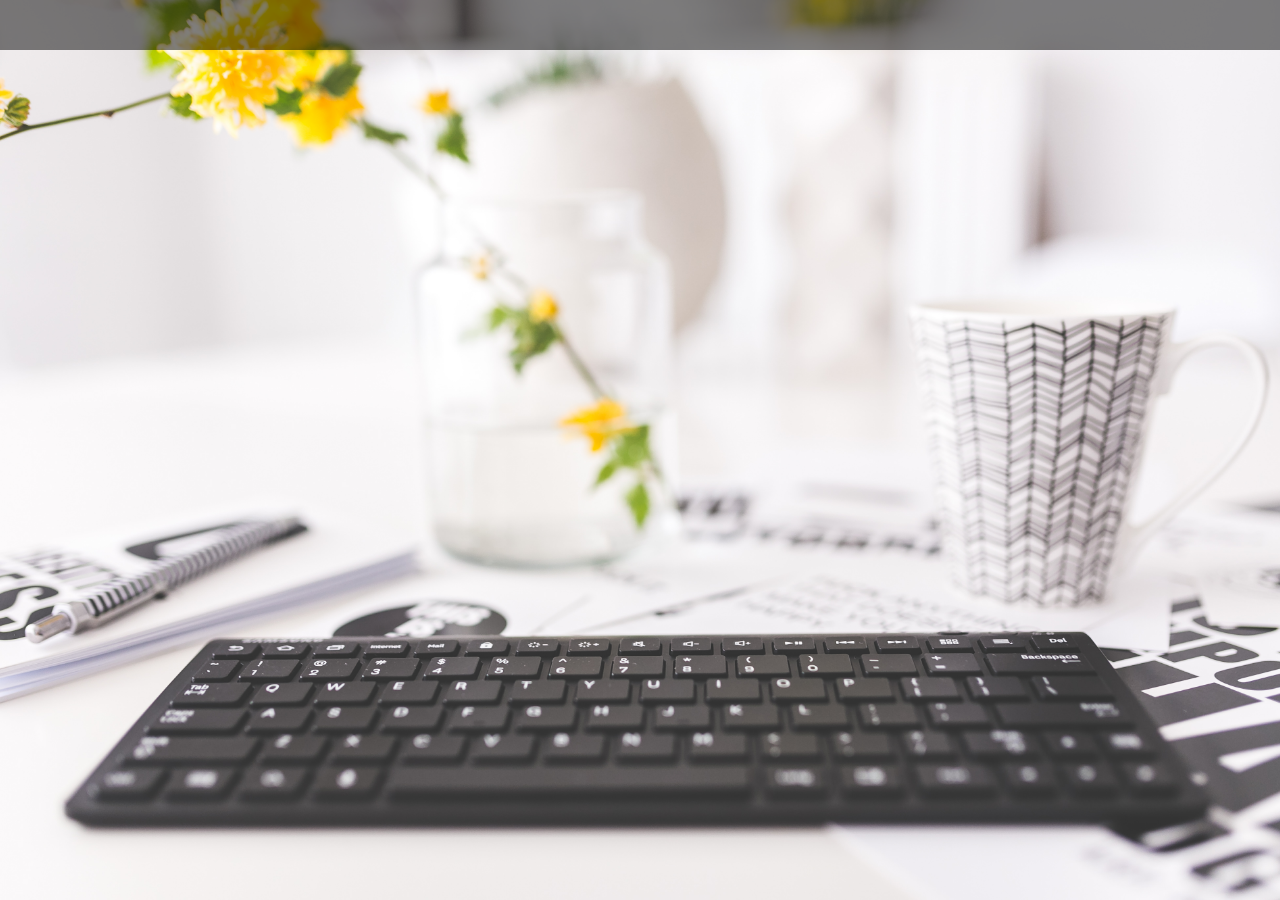
==== index.html @ 590ce536 "typing speed" ====
<!DOCTYPE html>
<html lang="en">
<head>

  <!-- Basic Page Needs
  –––––––––––––––––––––––––––––––––––––––––––––––––– -->
  <meta charset="utf-8">
  <title>Jennifer Zheng</title>
  <meta name="description" content="">
  <meta name="author" content="">

  <!-- Mobile Specific Metas
  –––––––––––––––––––––––––––––––––––––––––––––––––– -->
  <!-- <meta name="viewport" content="width=device-width, initial-scale=1"> -->

  <!-- FONT
  –––––––––––––––––––––––––––––––––––––––––––––––––– -->
  <link href="//fonts.googleapis.com/css?family=Raleway:400,300,600" rel="stylesheet" type="text/css">

  <!-- CSS
  –––––––––––––––––––––––––––––––––––––––––––––––––– -->
<!--   <link rel="stylesheet" href="css/normalize.css">
  <link rel="stylesheet" href="css/skeleton.css"> -->
  
  <!-- Favicon
  –––––––––––––––––––––––––––––––––––––––––––––––––– -->
  <!-- Latest compiled and minified CSS -->
<link rel="stylesheet" href="https://maxcdn.bootstrapcdn.com/bootstrap/3.3.7/css/bootstrap.min.css" integrity="sha384-BVYiiSIFeK1dGmJRAkycuHAHRg32OmUcww7on3RYdg4Va+PmSTsz/K68vbdEjh4u" crossorigin="anonymous">

<!-- Optional theme -->
<!-- <link rel="stylesheet" href="https://maxcdn.bootstrapcdn.com/bootstrap/3.3.7/css/bootstrap-theme.min.css" integrity="sha384-rHyoN1iRsVXV4nD0JutlnGaslCJuC7uwjduW9SVrLvRYooPp2bWYgmgJQIXwl/Sp" crossorigin="anonymous"> -->
<link href="https://fonts.googleapis.com/css?family=Pacifico" rel="stylesheet">
<link rel="stylesheet" href="css/custom.css">

<!-- Latest compiled and minified JavaScript -->
<script src="https://code.jquery.com/jquery-3.1.0.js"   integrity="sha256-slogkvB1K3VOkzAI8QITxV3VzpOnkeNVsKvtkYLMjfk="   crossorigin="anonymous"></script>
<script src="https://maxcdn.bootstrapcdn.com/bootstrap/3.3.7/js/bootstrap.min.js" integrity="sha384-Tc5IQib027qvyjSMfHjOMaLkfuWVxZxUPnCJA7l2mCWNIpG9mGCD8wGNIcPD7Txa" crossorigin="anonymous"></script>
<script src="typed.js"></script>

<script>
  $(function(){
      $(".element").typed({
        strings: ["Hi there,", "Welcome!", "My name is Jennifer Zheng"],
        typeSpeed: 50,
        // time before backspacing
        backDelay: 2000,
        loop: true,
        // show cursor
        showCursor: true,
        // character for cursor
        cursorChar: "|",
      });
  });
</script>
  
  <!-- <link rel="icon" type="image/png" href="images/favicon.png"> -->


</head>
<body>
    <nav class="navbar navbar-inverse">
      <div class="container">
        <div class="navbar-header">
        </div>
      </div>
    </nav>

    <div class="element"></div>
<!-- <div class="navbar transparent navbar-inverse navbar-fixed-top">
   <nav class="navbar-inner">
   <ul class="nav navbar-nav">
        <li><a href="#">Link</a></li>
   </ul>
   </div>
</div> -->
  <!-- Header
  –––––––––––––––––––––––––––––––––––––––––––––––––– -->
  <!-- <div class="container" background-image="images/background.jpg"> -->
  <!-- </div> -->
<!--   <div class="header">
    <div class="container">
      <div class="row">
        <div class="twelve columns" style="margin-top: 10%; text-align: center">
          <h1>Jennifer Zheng</h1>
        </div>

        <div class="row">
          <div class="three columns" style="margin-bottom: 10%; text-align: center">
            <a href="index.html">About Me</a>
          </div>
          <div class="three columns" style="margin-bottom: 10%; text-align: center">
            <a href="photoalbum.html">Photo Album</a>
          </div>

          <div class="three columns" style="margin-bottom: 10%; text-align: center">
            <a href="resume.html">Resume</a>
          </div>

          <div class="three columns" style="margin-bottom: 10%; text-align: center">
            <a href="contactme.html">Contact Me</a>
          </div>
          </div>       
      </div>
  </div>
</div> -->

  <!-- About
  –––––––––––––––––––––––––––––––––––––––––––––––––– -->
<!--   <div class="about">
    <div class="container">
      <div class="row">
        <div class="twelve columns" style="margin-top: 5%">
          <h3 style="text-align:center">About Me</h3>
          <p>Hi there, welcome to my personal website! I am a 19 year old computer programmer and I have been coding since my senior year of high school. Through my computer science course in high school, I discovered the logical and problem-solving process of coding. As the concepts clicked in my brain, I decided that I wanted to pursue this field in my college education and explore the possibilities that computer science offers. Fast forward a couple of years, and I am now a junior studying Computer Science and Business Administration at the University of Southern California.</p>
          <p>Through my studies here at SC, I have been able to develop my coding skills in C++ and Java while building accumulative projects in my classes. I also had the opportunity to join CDK Global in Portland, OR over Summer 2016 as a software engineering intern, where I gained valuable experience in front-end development. Not only did I develop hard skills in HTML/CSS, Javascript, and PHP, but I also gained knowledge through working in a professional, software development environment. This included working in an Agile team and gaining experience in using various software development tools. As I learned more about the computer science field through academic and professional opportunities, I am now even more excited to delve into learning about more languages and exciting technologies. I plan to build these additional skills through personal projects, such as revamping this website from bare bones HTML/CSS to reponsive Bootstrap and Javascript functionality. Furthermore, I plan to continue attending hack-a-thons (s/o to HACKSC as my first hack-a-thon) and taking additional technical electives through USC's IT Program. If you want to learn about my education, experience, and projects in more detail, check out my <a href="resume.html">resume</a> and <a href="https://www.linkedin.com/in/jennifer-zheng">LinkedIn</a>!</p>
          <p>Outside of my studies, I have various interests and hobbies that fill up my free time. For example, I love to travel and throughout my childhood, I have had the opportunities of traveling around the country with my family. For as long as I remember, our family would plan at least one road trip every year to visit national parks and explore cities. Now, I have the itch to explore outside North America and visit places like Europe, Iceland, New Zealand, and Japan. Furthermore, through growing up in the Pacific Northwest, I have a great appreciation for the outdoors, and I am always up for a hike to discover the natural beauty that Washington and Oregon holds.</p>
          <h3 style="text-align:center">Random Facts</h3>
          <ul>
            <li>Hometown: Vancouver, WA</li>
            <li>Favorite City: Seattle, WA</li>
            <li>Favorite Book: Harry Potter and the Goblet of Fire</li>
            <li>Favorite TV Comedies: Friends, Parks and Recreation</li>
            <li>Superhero Power: Metamorphosis</li>
            <li>I want to learn: guitar, photography, Swift, UI/UX design, and AngularJS
          </ul>         
        </div>
      </div>     
    </div>
</div> -->


<!-- End Document
  –––––––––––––––––––––––––––––––––––––––––––––––––– -->
</body>
</html>
---- css/skeleton.css ----
/*
* Skeleton V2.0.4
* Copyright 2014, Dave Gamache
* www.getskeleton.com
* Free to use under the MIT license.
* http://www.opensource.org/licenses/mit-license.php
* 12/29/2014
*/


/* Table of contents
––––––––––––––––––––––––––––––––––––––––––––––––––
- Grid
- Base Styles
- Typography
- Links
- Buttons
- Forms
- Lists
- Code
- Tables
- Spacing
- Utilities
- Clearing
- Media Queries
*/


/* Grid
–––––––––––––––––––––––––––––––––––––––––––––––––– */
.container {
  position: relative;
  width: 100%;
  max-width: 960px;
  margin: 0 auto;
  padding: 0 20px;
  box-sizing: border-box; }
.column,
.columns {
  width: 100%;
  float: left;
  box-sizing: border-box; }

/* For devices larger than 400px */
@media (min-width: 400px) {
  .container {
    width: 85%;
    padding: 0; }
}

/* For devices larger than 550px */
@media (min-width: 550px) {
  .container {
    width: 80%; }
  .column,
  .columns {
    margin-left: 4%; }
  .column:first-child,
  .columns:first-child {
    margin-left: 0; }

  .one.column,
  .one.columns                    { width: 4.66666666667%; }
  .two.columns                    { width: 13.3333333333%; }
  .three.columns                  { width: 22%;            }
  .four.columns                   { width: 30.6666666667%; }
  .five.columns                   { width: 39.3333333333%; }
  .six.columns                    { width: 48%;            }
  .seven.columns                  { width: 56.6666666667%; }
  .eight.columns                  { width: 65.3333333333%; }
  .nine.columns                   { width: 74.0%;          }
  .ten.columns                    { width: 82.6666666667%; }
  .eleven.columns                 { width: 91.3333333333%; }
  .twelve.columns                 { width: 100%; margin-left: 0; }

  .one-third.column               { width: 30.6666666667%; }
  .two-thirds.column              { width: 65.3333333333%; }

  .one-half.column                { width: 48%; }

  /* Offsets */
  .offset-by-one.column,
  .offset-by-one.columns          { margin-left: 8.66666666667%; }
  .offset-by-two.column,
  .offset-by-two.columns          { margin-left: 17.3333333333%; }
  .offset-by-three.column,
  .offset-by-three.columns        { margin-left: 26%;            }
  .offset-by-four.column,
  .offset-by-four.columns         { margin-left: 34.6666666667%; }
  .offset-by-five.column,
  .offset-by-five.columns         { margin-left: 43.3333333333%; }
  .offset-by-six.column,
  .offset-by-six.columns          { margin-left: 52%;            }
  .offset-by-seven.column,
  .offset-by-seven.columns        { margin-left: 60.6666666667%; }
  .offset-by-eight.column,
  .offset-by-eight.columns        { margin-left: 69.3333333333%; }
  .offset-by-nine.column,
  .offset-by-nine.columns         { margin-left: 78.0%;          }
  .offset-by-ten.column,
  .offset-by-ten.columns          { margin-left: 86.6666666667%; }
  .offset-by-eleven.column,
  .offset-by-eleven.columns       { margin-left: 95.3333333333%; }

  .offset-by-one-third.column,
  .offset-by-one-third.columns    { margin-left: 34.6666666667%; }
  .offset-by-two-thirds.column,
  .offset-by-two-thirds.columns   { margin-left: 69.3333333333%; }

  .offset-by-one-half.column,
  .offset-by-one-half.columns     { margin-left: 52%; }

}


/* Base Styles
–––––––––––––––––––––––––––––––––––––––––––––––––– */
/* NOTE
html is set to 62.5% so that all the REM measurements throughout Skeleton
are based on 10px sizing. So basically 1.5rem = 15px :) */
html {
  font-size: 62.5%; }
body {
  font-size: 1.5em; /* currently ems cause chrome bug misinterpreting rems on body element */
  line-height: 1.6;
  font-weight: 400;
  font-family: "Raleway", "HelveticaNeue", "Helvetica Neue", Helvetica, Arial, sans-serif;
  color: #222; }


/* Typography
–––––––––––––––––––––––––––––––––––––––––––––––––– */
h1, h2, h3, h4, h5, h6 {
  margin-top: 0;
  margin-bottom: 2rem;
  font-weight: 300; }
h1 { font-size: 4.0rem; line-height: 1.2;  letter-spacing: -.1rem;}
h2 { font-size: 3.6rem; line-height: 1.25; letter-spacing: -.1rem; }
h3 { font-size: 3.0rem; line-height: 1.3;  letter-spacing: -.1rem; }
h4 { font-size: 2.4rem; line-height: 1.35; letter-spacing: -.08rem; }
h5 { font-size: 1.8rem; line-height: 1.5;  letter-spacing: -.05rem; }
h6 { font-size: 1.5rem; line-height: 1.6;  letter-spacing: 0; }

/* Larger than phablet */
@media (min-width: 550px) {
  h1 { font-size: 5.0rem; }
  h2 { font-size: 4.2rem; }
  h3 { font-size: 3.6rem; }
  h4 { font-size: 3.0rem; }
  h5 { font-size: 2.4rem; }
  h6 { font-size: 1.5rem; }
}

p {
  margin-top: 0; }


/* Links
–––––––––––––––––––––––––––––––––––––––––––––––––– */
a {
  color: #1EAEDB; }
a:hover {
  color: #0FA0CE; }


/* Buttons
–––––––––––––––––––––––––––––––––––––––––––––––––– */
.button,
button,
input[type="submit"],
input[type="reset"],
input[type="button"] {
  display: inline-block;
  height: 38px;
  padding: 0 30px;
  color: #555;
  text-align: center;
  font-size: 11px;
  font-weight: 600;
  line-height: 38px;
  letter-spacing: .1rem;
  text-transform: uppercase;
  text-decoration: none;
  white-space: nowrap;
  background-color: transparent;
  border-radius: 4px;
  border: 1px solid #bbb;
  cursor: pointer;
  box-sizing: border-box; }
.button:hover,
button:hover,
input[type="submit"]:hover,
input[type="reset"]:hover,
input[type="button"]:hover,
.button:focus,
button:focus,
input[type="submit"]:focus,
input[type="reset"]:focus,
input[type="button"]:focus {
  color: #333;
  border-color: #888;
  outline: 0; }
.button.button-primary,
button.button-primary,
input[type="submit"].button-primary,
input[type="reset"].button-primary,
input[type="button"].button-primary {
  color: #FFF;
  background-color: #33C3F0;
  border-color: #33C3F0; }
.button.button-primary:hover,
button.button-primary:hover,
input[type="submit"].button-primary:hover,
input[type="reset"].button-primary:hover,
input[type="button"].button-primary:hover,
.button.button-primary:focus,
button.button-primary:focus,
input[type="submit"].button-primary:focus,
input[type="reset"].button-primary:focus,
input[type="button"].button-primary:focus {
  color: #FFF;
  background-color: #1EAEDB;
  border-color: #1EAEDB; }


/* Forms
–––––––––––––––––––––––––––––––––––––––––––––––––– */
input[type="email"],
input[type="number"],
input[type="search"],
input[type="text"],
input[type="tel"],
input[type="url"],
input[type="password"],
textarea,
select {
  height: 38px;
  padding: 6px 10px; /* The 6px vertically centers text on FF, ignored by Webkit */
  background-color: #fff;
  border: 1px solid #D1D1D1;
  border-radius: 4px;
  box-shadow: none;
  box-sizing: border-box; }
/* Removes awkward default styles on some inputs for iOS */
input[type="email"],
input[type="number"],
input[type="search"],
input[type="text"],
input[type="tel"],
input[type="url"],
input[type="password"],
textarea {
  -webkit-appearance: none;
     -moz-appearance: none;
          appearance: none; }
textarea {
  min-height: 65px;
  padding-top: 6px;
  padding-bottom: 6px; }
input[type="email"]:focus,
input[type="number"]:focus,
input[type="search"]:focus,
input[type="text"]:focus,
input[type="tel"]:focus,
input[type="url"]:focus,
input[type="password"]:focus,
textarea:focus,
select:focus {
  border: 1px solid #33C3F0;
  outline: 0; }
label,
legend {
  display: block;
  margin-bottom: .5rem;
  font-weight: 600; }
fieldset {
  padding: 0;
  border-width: 0; }
input[type="checkbox"],
input[type="radio"] {
  display: inline; }
label > .label-body {
  display: inline-block;
  margin-left: .5rem;
  font-weight: normal; }


/* Lists
–––––––––––––––––––––––––––––––––––––––––––––––––– */
ul {
  list-style: circle inside; }
ol {
  list-style: decimal inside; }
ol, ul {
  padding-left: 0;
  margin-top: 0; }
ul ul,
ul ol,
ol ol,
ol ul {
  margin: 1.5rem 0 1.5rem 3rem;
  font-size: 90%; }
li {
  margin-bottom: 1rem; }


/* Code
–––––––––––––––––––––––––––––––––––––––––––––––––– */
code {
  padding: .2rem .5rem;
  margin: 0 .2rem;
  font-size: 90%;
  white-space: nowrap;
  background: #F1F1F1;
  border: 1px solid #E1E1E1;
  border-radius: 4px; }
pre > code {
  display: block;
  padding: 1rem 1.5rem;
  white-space: pre; }


/* Tables
–––––––––––––––––––––––––––––––––––––––––––––––––– */
th,
td {
  padding: 12px 15px;
  text-align: left;
  border-bottom: 1px solid #E1E1E1; }
th:first-child,
td:first-child {
  padding-left: 0; }
th:last-child,
td:last-child {
  padding-right: 0; }


/* Spacing
–––––––––––––––––––––––––––––––––––––––––––––––––– */
button,
.button {
  margin-bottom: 1rem; }
input,
textarea,
select,
fieldset {
  margin-bottom: 1.5rem; }
pre,
blockquote,
dl,
figure,
table,
p,
ul,
ol,
form {
  margin-bottom: 2.5rem; }


/* Utilities
–––––––––––––––––––––––––––––––––––––––––––––––––– */
.u-full-width {
  width: 100%;
  box-sizing: border-box; }
.u-max-full-width {
  max-width: 100%;
  box-sizing: border-box; }
.u-pull-right {
  float: right; }
.u-pull-left {
  float: left; }


/* Misc
–––––––––––––––––––––––––––––––––––––––––––––––––– */
hr {
  margin-top: 3rem;
  margin-bottom: 3.5rem;
  border-width: 0;
  border-top: 1px solid #E1E1E1; }


/* Clearing
–––––––––––––––––––––––––––––––––––––––––––––––––– */

/* Self Clearing Goodness */
.container:after,
.row:after,
.u-cf {
  content: "";
  display: table;
  clear: both; }


/* Media Queries
–––––––––––––––––––––––––––––––––––––––––––––––––– */
/*
Note: The best way to structure the use of media queries is to create the queries
near the relevant code. For example, if you wanted to change the styles for buttons
on small devices, paste the mobile query code up in the buttons section and style it
there.
*/


/* Larger than mobile */
@media (min-width: 400px) {}

/* Larger than phablet (also point when grid becomes active) */
@media (min-width: 550px) {}

/* Larger than tablet */
@media (min-width: 750px) {}

/* Larger than desktop */
@media (min-width: 1000px) {}

/* Larger than Desktop HD */
@media (min-width: 1200px) {}
---- css/custom.css ----
body {
    background-color: black;
    background: url("../images/background.jpg") no-repeat center center fixed; 
    -webkit-background-size: cover;
    -moz-background-size: cover;
    -o-background-size: cover;
    background-size: cover;
}
.navbar{
    border: none;
    border-radius: 0;
    background-color: rgba(0,0,0,0.5);
}

.element {
    text-align: center;
    margin: auto;
    font-family: 'Pacifico', cursive;
    font-size: 100px;
}

.typed-cursor{
    opacity: 1;
    -webkit-animation: blink 0.7s infinite;
    -moz-animation: blink 0.7s infinite;
    animation: blink 0.7s infinite;
}
@keyframes blink{
    0% { opacity:1; }
    50% { opacity:0; }
    100% { opacity:1; }
}
@-webkit-keyframes blink{
    0% { opacity:1; }
    50% { opacity:0; }
    100% { opacity:1; }
}
@-moz-keyframes blink{
    0% { opacity:1; }
    50% { opacity:0; }
    100% { opacity:1; }
}
/*.navbar.transparent.navbar-inverse .navbar-inner .nav .navbar-nav {
   background: rgba(0,0,0,0.5);
}*/
/*.header{
    background-image: url("../images/headerbackground.png");
    background-size: cover;
}

.p1 {
    height: 300px;
    background-image: url("../images/fighton.png");
    background-position: 60% 60%;
    background-size: cover;
}

.p2 {
    height: 300px;
    background-image: url("../images/snowlake.png");
    background-position: 60% 60%;
    background-size: cover;
}

.p3 {
    height: 300px;
    background-image: url("../images/horsetail.png");
    background-position: 60% 60%;
    background-size: cover;
}

.p4 {
    height: 300px;
    background-image: url("../images/rainier.png");
    background-position: 10% 10%;
    background-size: cover;
}

a {
    color : black;
    text-decoration: none;
}

a:hover {
    text-decoration : underline;
}

h1{
    color: white;
}

*{
    font-family: Helvetica;
}*/
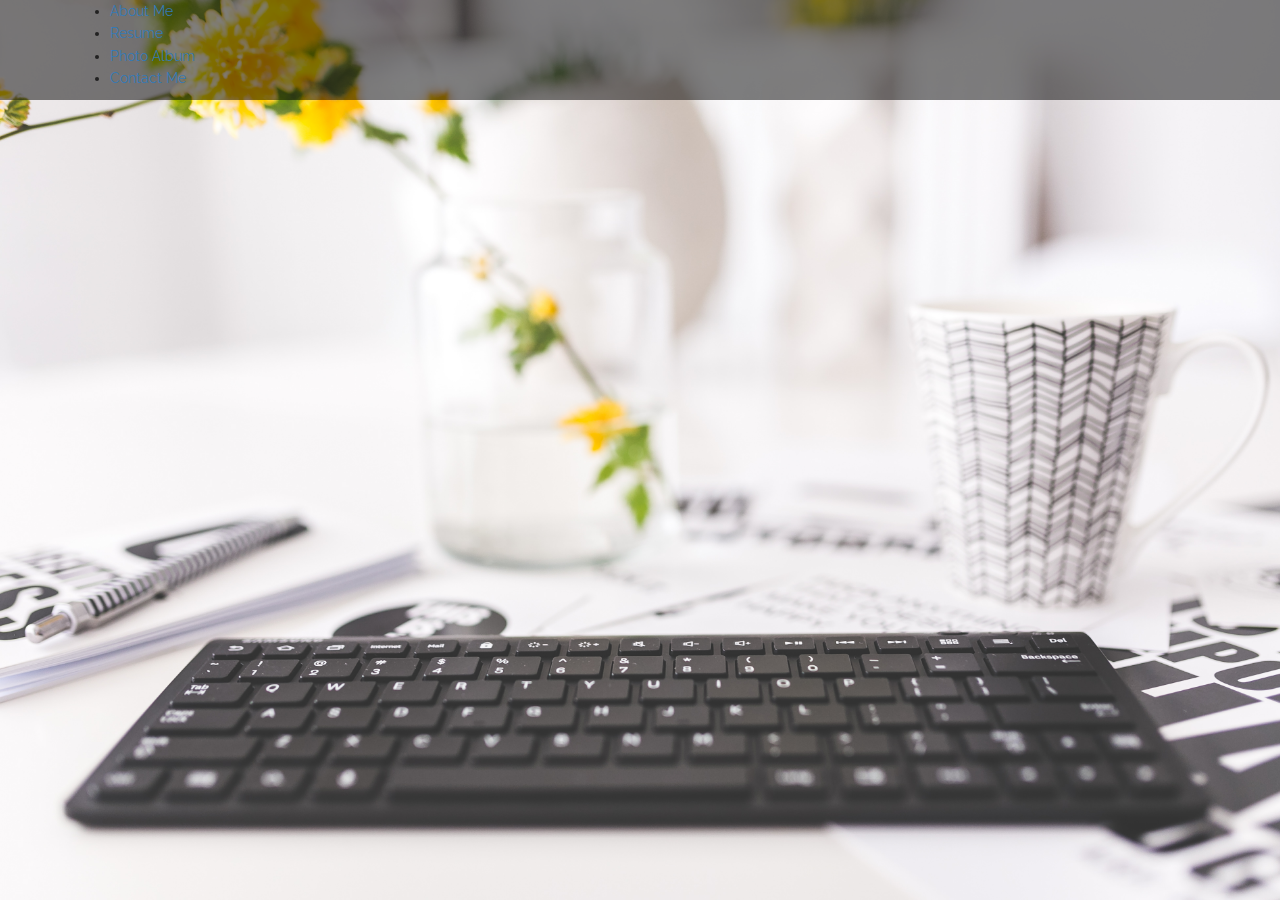
==== commit 6c146697: "header edits" ====
--- a/index.html
+++ b/index.html
@@ -40,10 +40,10 @@
 <script>
   $(function(){
       $(".element").typed({
-        strings: ["Hi there,", "Welcome!", "My name is Jennifer Zheng"],
-        typeSpeed: 50,
+        strings: ["Hi there,", "Welcome!", "My name is Jennifer Zheng.", "Let's create & explore together"],
+        typeSpeed: 30,
         // time before backspacing
-        backDelay: 2000,
+        backDelay: 1500,
         loop: true,
         // show cursor
         showCursor: true,
@@ -61,6 +61,12 @@
     <nav class="navbar navbar-inverse">
       <div class="container">
         <div class="navbar-header">
+          <ul>
+            <li><a href="about.html">About Me</a></li>
+            <li><a href="resume.html">Resume</a></li>
+            <li><a href="photoalbum.html">Photo Album</a></li>
+            <li><a href="contactme.html">Contact Me</a></li>
+          </ul>
         </div>
       </div>
     </nav>
--- a/css/custom.css
+++ b/css/custom.css
@@ -5,6 +5,10 @@
     -moz-background-size: cover;
     -o-background-size: cover;
     background-size: cover;
+    line-height: 1.6;
+    font-weight: 400;
+    font-family: "Raleway", "HelveticaNeue", "Helvetica Neue", Helvetica, Arial, sans-serif;
+    color: #222;
 }
 .navbar{
     border: none;
@@ -16,7 +20,7 @@
     text-align: center;
     margin: auto;
     font-family: 'Pacifico', cursive;
-    font-size: 100px;
+    font-size: 75px;
 }
 
 .typed-cursor{
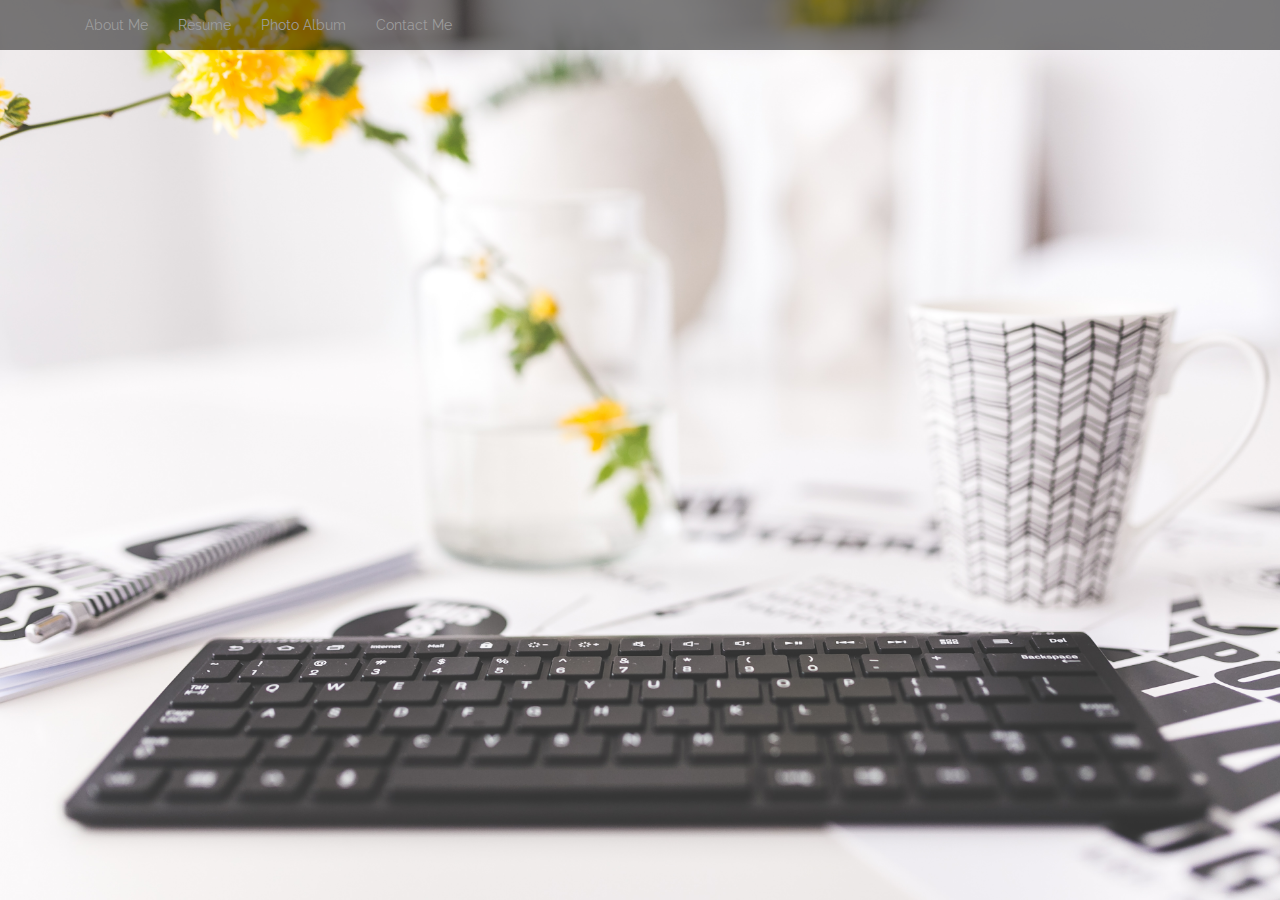
==== commit f57a16f6: "header" ====
--- a/index.html
+++ b/index.html
@@ -61,7 +61,7 @@
     <nav class="navbar navbar-inverse">
       <div class="container">
         <div class="navbar-header">
-          <ul>
+          <ul class="nav navbar-nav">
             <li><a href="about.html">About Me</a></li>
             <li><a href="resume.html">Resume</a></li>
             <li><a href="photoalbum.html">Photo Album</a></li>
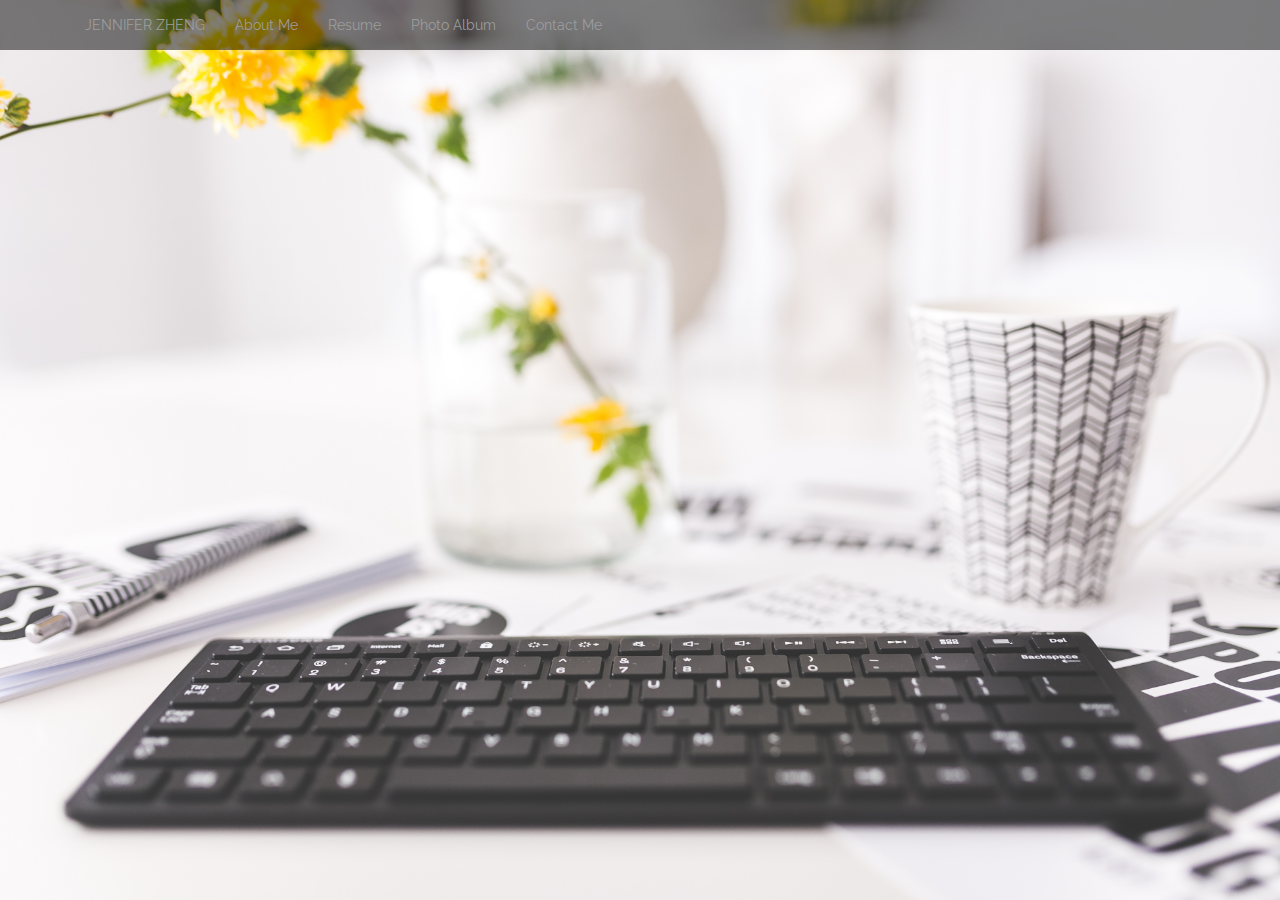
==== commit ab63b60a: "misc" ====
--- a/index.html
+++ b/index.html
@@ -62,6 +62,7 @@
       <div class="container">
         <div class="navbar-header">
           <ul class="nav navbar-nav">
+            <li><a href="index.html">JENNIFER ZHENG</a></li>
             <li><a href="about.html">About Me</a></li>
             <li><a href="resume.html">Resume</a></li>
             <li><a href="photoalbum.html">Photo Album</a></li>
--- a/css/custom.css
+++ b/css/custom.css
@@ -8,7 +8,7 @@
     line-height: 1.6;
     font-weight: 400;
     font-family: "Raleway", "HelveticaNeue", "Helvetica Neue", Helvetica, Arial, sans-serif;
-    color: #222;
+    color: #d2d2d2;
 }
 .navbar{
     border: none;
